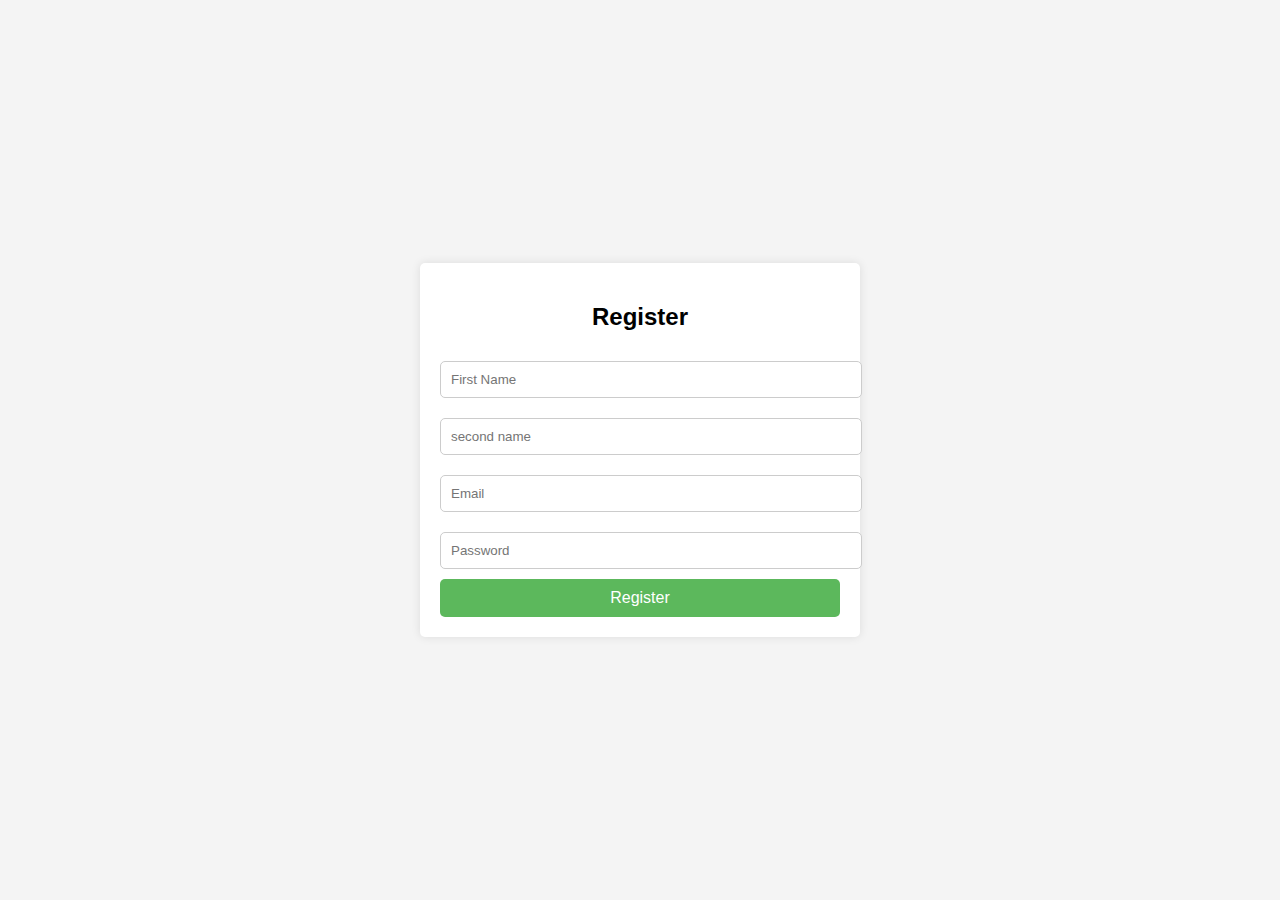
==== registerpage.html @ 40393c42 "added style to registerpage" ====
<!DOCTYPE html>
<html lang="en">
<head>
    <meta charset="UTF-8">
    <meta name="viewport" content="width=device-width, initial-scale=1.0">
    <title>Register Page</title>
    <style>
        body {
            font-family: Arial, sans-serif;
            background-color: #f4f4f4;
            display: flex;
            justify-content: center;
            align-items: center;
            height: 100vh;
            margin: 0;
        }
        .container {
            background-color: white;
            padding: 20px;
            border-radius: 5px;
            box-shadow: 0 0 10px rgba(0, 0, 0, 0.1);
            max-width: 400px;
            width: 100%;
        }
        .container h2 {
            text-align: center;
            margin-bottom: 20px;
        }
        .container input[type="text"],
        .container input[type="email"],
        .container input[type="password"] {
            width: 100%;
            padding: 10px;
            margin: 10px 0;
            border: 1px solid #ccc;
            border-radius: 5px;
        }
        .container input[type="submit"] {
            width: 100%;
            padding: 10px;
            background-color: #5cb85c;
            border: none;
            border-radius: 5px;
            color: white;
            font-size: 16px;
            cursor: pointer;
        }
        .container input[type="submit"]:hover {
            background-color: #4cae4c;
        }
    </style>
</head>

<body>
    <div class="container">
        <h2>Register</h2>
        <form method="POST">
            <input type="text" name="name" placeholder="First Name" required>
            <input type="text" name="second" placeholder="second name" required>
            <input type="email" name="email" placeholder="Email" required>
            <input type="password" name="password" placeholder="Password" required>
            <input type="submit" value="Register">
        </form>
    </div>
</body>
</html>
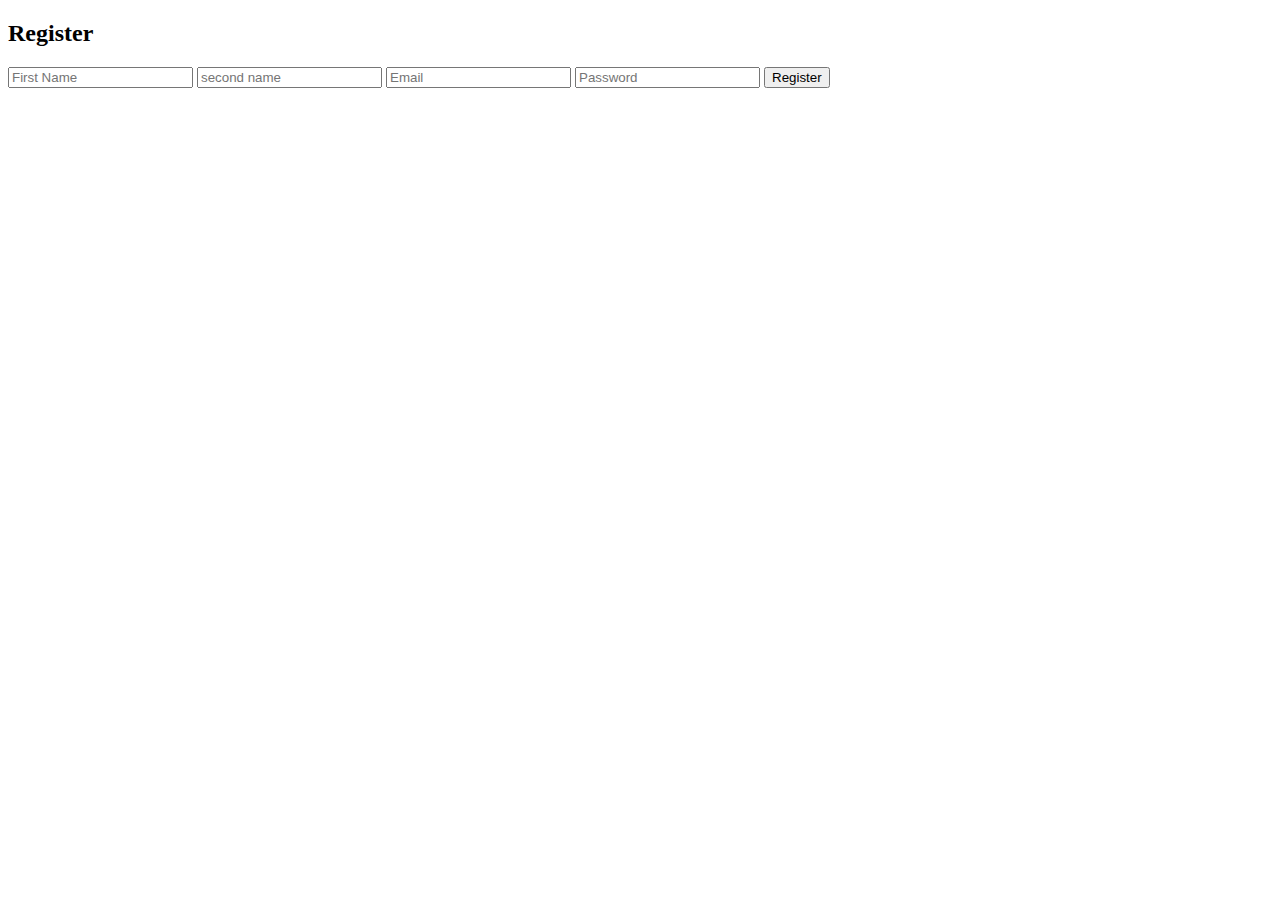
==== commit bb4055e3: "new page" ====
--- a/registerpage.html
+++ b/registerpage.html
@@ -4,53 +4,7 @@
     <meta charset="UTF-8">
     <meta name="viewport" content="width=device-width, initial-scale=1.0">
     <title>Register Page</title>
-    <style>
-        body {
-            font-family: Arial, sans-serif;
-            background-color: #f4f4f4;
-            display: flex;
-            justify-content: center;
-            align-items: center;
-            height: 100vh;
-            margin: 0;
-        }
-        .container {
-            background-color: white;
-            padding: 20px;
-            border-radius: 5px;
-            box-shadow: 0 0 10px rgba(0, 0, 0, 0.1);
-            max-width: 400px;
-            width: 100%;
-        }
-        .container h2 {
-            text-align: center;
-            margin-bottom: 20px;
-        }
-        .container input[type="text"],
-        .container input[type="email"],
-        .container input[type="password"] {
-            width: 100%;
-            padding: 10px;
-            margin: 10px 0;
-            border: 1px solid #ccc;
-            border-radius: 5px;
-        }
-        .container input[type="submit"] {
-            width: 100%;
-            padding: 10px;
-            background-color: #5cb85c;
-            border: none;
-            border-radius: 5px;
-            color: white;
-            font-size: 16px;
-            cursor: pointer;
-        }
-        .container input[type="submit"]:hover {
-            background-color: #4cae4c;
-        }
-    </style>
 </head>
-
 <body>
     <div class="container">
         <h2>Register</h2>
